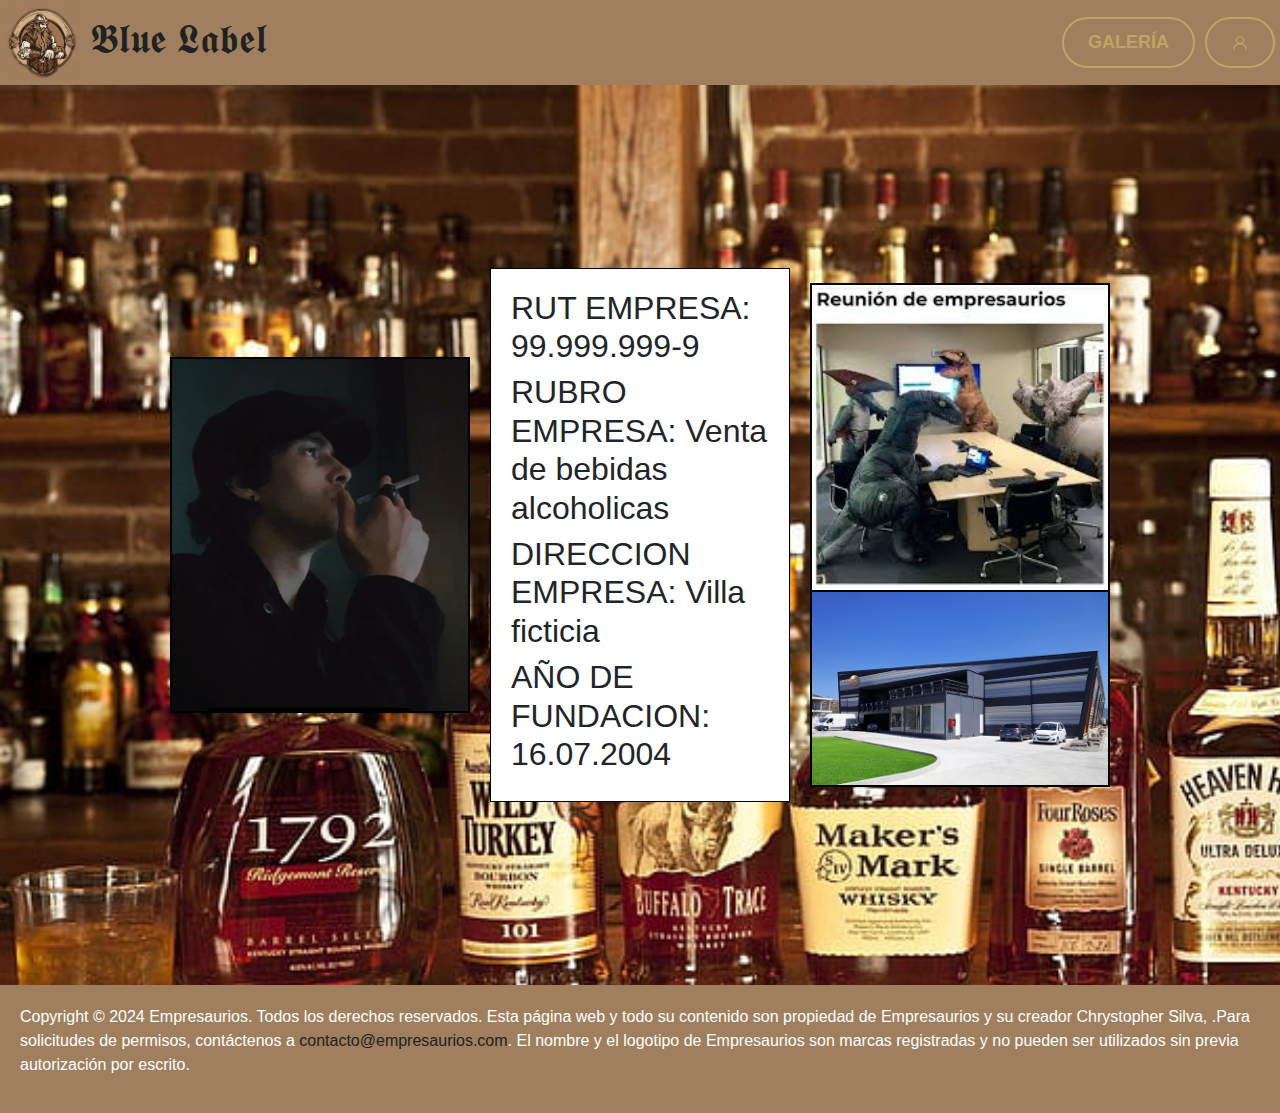
==== index.html @ cc979e2a "Agrega Bootstrap" ====
<!DOCTYPE html>
<html lang="en">
<head>
    <meta name="autor" content="ChrystopherSilva">
    <meta charset="UTF-8">
    <meta name="viewport" content="width=device-width, initial-scale=1.0">
    <title>BlueLadel</title>
    <link href="https://cdn.jsdelivr.net/npm/bootstrap@5.3.3/dist/css/bootstrap.min.css" rel="stylesheet" integrity="sha384-QWTKZyjpPEjISv5WaRU9OFeRpok6YctnYmDr5pNlyT2bRjXh0JMhjY6hW+ALEwIH" crossorigin="anonymous">
    <link href="Estilos/estilos.css" rel="stylesheet" />
</head>






<body class="content" background="Imagenes/fondo.jpg" style="background-size: cover;">
    <header> <!-- en esta seccion esta el logo de la pagina -->
        <a href="index.html"   class="logo">
            <img name="logo" src="Imagenes/Logo.png" alt="Logo" />
            <h1 class="titulo" name="titulo">𝕭𝖑𝖚𝖊 𝕷𝖆𝖇𝖊𝖑</h1>
        </a>
        <nav >
            <ul>
                <li>
                    <a href="galeria.html">
                        <button  href="galeria.html" class="button">GALERÍA</button>
                    </a>
                </li>
                <li>
                    <a href="login.html">
                        <!-- saque este boton de una pagina la cual muestra botones es este el link-->
                        <!-- https://uiverse.io/akshat-patel28/brown-panther-60 -->
                        <button href="login.html" class="button">
                            <svg xmlns="http://www.w3.org/2000/svg" width="1em" height="1em" viewBox="0 0 24 24" stroke-width="0" fill="currentColor" stroke="currentColor" class="icon">
                                <path d="M12 2.5a5.5 5.5 0 0 1 3.096 10.047 9.005 9.005 0 0 1 5.9 8.181.75.75 0 1 1-1.499.044 7.5 7.5 0 0 0-14.993 0 .75.75 0 0 1-1.5-.045 9.005 9.005 0 0 1 5.9-8.18A5.5 5.5 0 0 1 12 2.5ZM8 8a4 4 0 1 0 8 0 4 4 0 0 0-8 0Z"></path>
                            </svg>
                        </button>
                    </a>
                </li>
            </ul>
        </nav>
    </header>
    <main>
        <div>
            <div class="container">
                <div class="square">
                    <div class="image-container">
                        <img src="Imagenes/yo.jpg" class="image">
                    </div>
                </div>
                <div class="square">
                    <div class="info-container">
                        <h2>RUT EMPRESA: 99.999.999-9</h2>
                        <h2>RUBRO EMPRESA: Venta de bebidas alcoholicas</h2>
                        <h2>DIRECCION EMPRESA: Villa ficticia</h2>
                        <h2>AÑO DE FUNDACION: 16.07.2004</h2>
                    </div>
                </div>
                <div class="square">
                    <div class="image-container">
                        <img src="Imagenes/empresaurios.jfif" class="image">
                    </div>
                    <div class="image-container">
                        <img src="Imagenes/empresa.jpg" class="image">
                    </div>
                </div>
            </div>
        </div>
    </main>
    <footer>
        <p >Copyright © 2024 Empresaurios. Todos los derechos reservados. Esta página web y
            todo su contenido son propiedad de Empresaurios y su creador Chrystopher Silva, 
            .Para solicitudes de permisos, contáctenos a <a href="mailto:contacto@empresaurios.com">
            contacto@empresaurios.com</a>. El nombre y el logotipo de Empresaurios son marcas 
            registradas y no pueden ser utilizados sin previa autorización por escrito.
        </p>
    </footer>






    <script src="https://cdn.jsdelivr.net/npm/bootstrap@5.3.3/dist/js/bootstrap.bundle.min.js" integrity="sha384-YvpcrYf0tY3lHB60NNkmXc5s9fDVZLESaAA55NDzOxhy9GkcIdslK1eN7N6jIeHz" crossorigin="anonymous"></script>
</body>
</html>
---- Estilos/estilos.css ----
/*------------------------------------------------------------------------*/
/*------------------------------------------------------------------------*/
body{
    font-family: sans-serif;
    margin: 0;
}

header {
    background-color: #a07f5e; /* Color de fondo del encabezado */
    padding: 5px;
    display: flex;
    justify-content: space-between;
    align-items: center;
    min-height: auto;
}

a{
    text-decoration: none;
    color:#212121
}

.logo{
    display: flex;
    align-items: center;
}
.logo img {
    height: 75px;
    margin-right: 10px;
}


/*------------------------------------------------------------------------*/
/*------------------------------------------------------------------------*/
/* contiene nav*/
nav {
    display: flex;
    justify-content: center;
    align-items: center;
}

nav ul {
    list-style-type: none;
    margin: 0;
    padding: 0;
    display: flex;
}

nav ul li {
    margin-left: 10px;
}

nav ul li:first-child {
    margin-left: 0;
}        
/*------------------------------------------------------------------------*/
/*------------------------------------------------------------------------*/
/* contiene los botones del menu*/

.button {
    cursor: pointer;
    position: relative;
    padding: 10px 24px;
    font-size: 18px;
    color: rgb(193, 163, 98);
    border: 2px solid rgb(193, 163, 98);
    border-radius: 34px;
    background-color: transparent;
    font-weight: 600;
    transition: all 0.3s cubic-bezier(0.23, 1, 0.320, 1);
    overflow: hidden;
    }
    .button::before {
    content: '';
    position: absolute;
    inset: 0;
    margin: auto;
    width: 50px;
    height: 50px;
    border-radius: inherit;
    scale: 0;
    z-index: -1;
    background-color: rgb(193, 163, 98);
    transition: all 0.6s cubic-bezier(0.23, 1, 0.320, 1);
    }
    .button:hover::before {
    scale: 3;
    }
    .button:hover {
    color: #212121;
    
    scale: 1.1;
    box-shadow: 0 0px 20px rgb(161,126,126);
    }
    .button:active {
    scale: 1;
    }


.content {
    flex: 2; /* Hace que el contenido ocupe todo el espacio restante */
}
/*------------------------------------------------------------------------*/
/*------------------------------------------------------------------------*/
footer {
    background-color: #a07f5e;
    color: #fff;
    padding: 20px;
    text-align: left;
    bottom: 0;


}

.footer-text {
    font-size: 0.2em; /* Tamaño de fuente reducido */
    line-height: 1.5;
}

.footer-text p {
    font-size: 0.2em; /* Tamaño de fuente más pequeño para el párrafo */
    margin: 0; /* Eliminar el margen predeterminado del párrafo */
    padding: 0; /* Eliminar el padding predeterminado del párrafo */
}

.footer-text a {
    color: #fff;
    text-decoration: underline;
}

.footer-text a:hover {
    color: #ccc;
}

/* Estilos adicionales para el texto de copyright */
.copyright-text {
    position: initial;
    bottom: 5px; /* Colocar en la esquina inferior izquierda */
    left: 20px; /* Colocar en la esquina inferior izquierda */
    margin: 0;
}
/*------------------------------------------------------------------------*/
/*------------------------------------------------------------------------*/
main {
    display: flex;
    justify-content: center;
    align-items: center;
}

.login{
    border: 1px solid black;/*--le genera un borde--*/
    width: 400px;/*--para el tamaño--*/
    height: 500px;
    background-image: url('assets/login.png');
    /*--no me funciono pero queria ponerle un fondo al login y no logre use videos que tengo guardados en mi instagram--*/
    color: white;
    border-radius: 20px;
    box-shadow: 0px 0px 20px rgba(0,0,0,0,75);
    background-size: cover;
    background-position: center;
    overflow: hidden;
}
form{
    display: block;
    box-sizing: border-box;
    padding: 40px;
    width: 100%;
    height: 100%;
    backdrop-filter: brightness(40%);
    flex-direction: column;
    display: flex;
    gap: 5px;
    background-position: center;
}
.LOG {font-weight: normal;
    font-size: 24px;
    text-shadow: 0px 0px 2px rgba(0,0,0,0,5);
    margin-bottom: 60px;
}
label{
    color: rgba(255,255,255,0.8);
    text-transform: uppercase;
    font-size: 10px;
    letter-spacing: 2px;
    padding-left: 10px;
}
input{
    background-color: rgba(255,255,255,0.3);
    height: 40px;
    line-height: 40px;
    border-radius: 20px;
    padding: 0px 20px;
    border: none;
    margin-bottom: 20px;
    color: white;

}


/*------------------------------------------------------------------------*/
/*-------------------------------GALERIA-----------------------------------------*/
.galeria{
    display: grid;
    grid-template-columns: repeat(3,1fr);
    gap: 20px;
}
.alcohol{
    border-radius: 10px;
    background-color: wheat;
    width: 350px;

}
.alcohol:hover{
    box-shadow: 0 10px 20px rgba(0,0,0,0.20);

}
.alcohol img{
    width: 100%;
    height: 300px;
    object-fit: cover;
    border-radius: 10px 10px 0 0;


}
.container {
    display: flex;
    justify-content: center;
    align-items: center;
    height: 100vh;
  }
  
  .square {
    border: 1px solid black;
    background-color: white;
    width: 300px;
    height: auto;
    margin: 10px;
  }
  
  .image-container {
    width: 100%;
    height: 100%;
  }
  
  .image {
    width: 100%;
    height: 100%;
    object-fit: cover;
    border: 1px solid black;
  }
  
  .info-container {
    padding: 20px;
  }
/*------------------------------------------------------------------------*/
/*------------------------------------------------------------------------*/
@media(max-width:700px){
    header{
        flex-direction: column;
    }

    nav{
        padding: 10px 0px;
    }
}
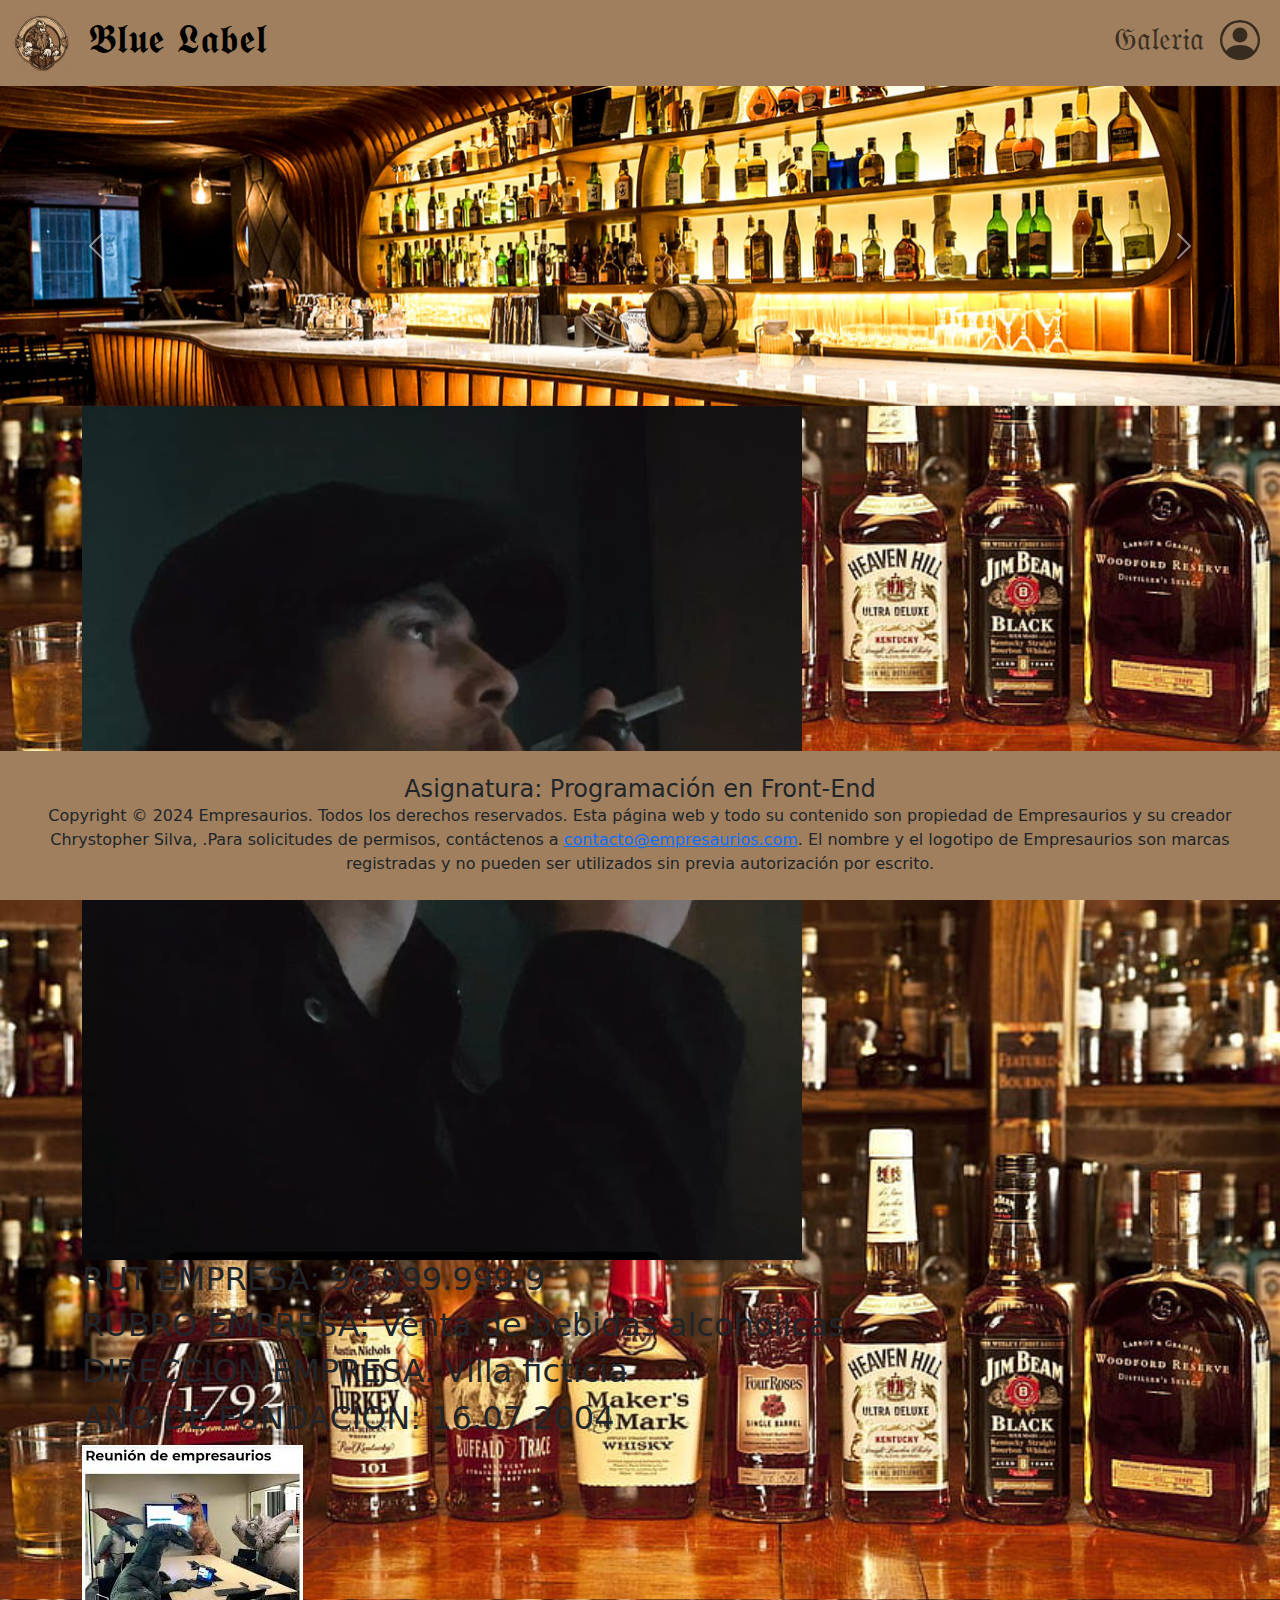
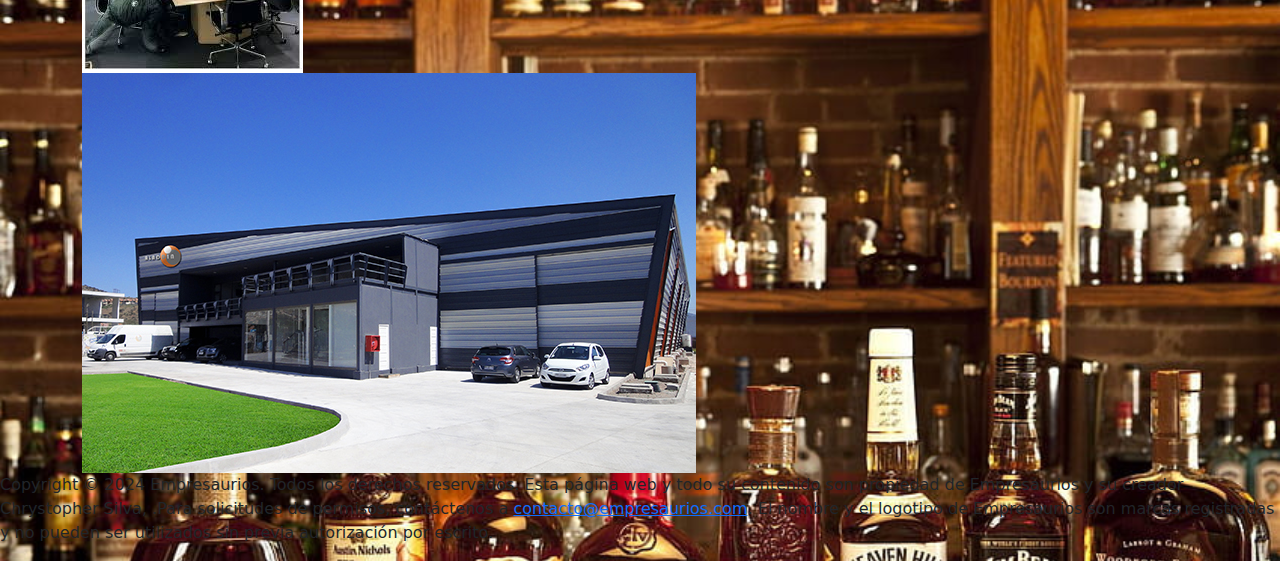
==== commit 3ed2f9c7: "Agrega todas las imagenes y personaliza el footer y el header" ====
--- a/index.html
+++ b/index.html
@@ -6,41 +6,71 @@
     <meta name="viewport" content="width=device-width, initial-scale=1.0">
     <title>BlueLadel</title>
     <link href="https://cdn.jsdelivr.net/npm/bootstrap@5.3.3/dist/css/bootstrap.min.css" rel="stylesheet" integrity="sha384-QWTKZyjpPEjISv5WaRU9OFeRpok6YctnYmDr5pNlyT2bRjXh0JMhjY6hW+ALEwIH" crossorigin="anonymous">
-    <link href="Estilos/estilos.css" rel="stylesheet" />
+    <link rel="stylesheet" href="estilos.css"> <!-- Agregar la referencia al archivo CSS -->
 </head>
 
+<!------------------------------------------------------------------------------------------------------------->
+<!------------------------------------------------------------------------------------------------------------->
+
+<body class="content" background="Imagenes/fondo.jpg" style="background-size: 100%;">
+<!--                       Es la imagen de fondo del sitio                        -->    
+    
+<!------------------------------------------------------------------------------------------------------------->
+<!--                                               NavBar                                                    -->
+
+<nav class="navbar navbar-expand-lg" style="background-color: #a07f5e;">
+    <div class="container-fluid">
+        <a class="navbar-brand" href="Imagenes/Logo.png">
+            <img src="Imagenes/Logo.png" width="60" height="60"/>
+        </a>
+        <a class="navbar-brand" href="index.html">
+            <h1>𝕭𝖑𝖚𝖊 𝕷𝖆𝖇𝖊𝖑</h1>
+        </a>
+        <button class="navbar-toggler" type="button" data-bs-toggle="collapse" data-bs-target="#navbarNavAltMarkup" aria-controls="navbarNavAltMarkup" aria-expanded="false" aria-label="Toggle navigation">
+            <span class="navbar-toggler-icon"></span>
+        </button>
+        <div class="collapse navbar-collapse justify-content-end" id="navbarNavAltMarkup" >
+            <div class="navbar-nav">
+                <a class="nav-link text-center" href="galeria.html" ><h2>𝔊𝔞𝔩𝔢𝔯𝔦𝔞</h2></a>
+                <a class="nav-link text-center" href="login.html" >
+                    <svg xmlns="http://www.w3.org/2000/svg" width="40" height="40" fill="currentColor" class="bi bi-person-circle" viewBox="0 0 16 16">
+                        <path d="M11 6a3 3 0 1 1-6 0 3 3 0 0 1 6 0"/>
+                        <path fill-rule="evenodd" d="M0 8a8 8 0 1 1 16 0A8 8 0 0 1 0 8m8-7a7 7 0 0 0-5.468 11.37C3.242 11.226 4.805 10 8 10s4.757 1.225 5.468 2.37A7 7 0 0 0 8 1"/>
+                    </svg>
+                </a>
+            </div>
+        </div>
+    </div>
+</nav>
+
+<!------------------------------------------------------------------------------------------------------------->
+<!--                                             carousel                                                    -->
+
+<div id="carouselExample" class="carousel slide">
+    <div class="carousel-inner">
+    <div class="carousel-item active">
+        <img src="Imagenes/carruselindex1.jpg" class="d-block w-100" alt="Imagen no encontrada">
+    </div>
+    <div class="carousel-item">
+        <img src="Imagenes/carruselindex2.jpg" class="d-block w-100" alt="Imagen no encontrada">
+    </div>
+    <div class="carousel-item">
+        <img src="Imagenes/carruselindex3.jpg" class="d-block w-100" alt="Imagen no encontrada">
+    </div>
+    </div>
+    <button class="carousel-control-prev" type="button" data-bs-target="#carouselExample" data-bs-slide="prev">
+    <span class="carousel-control-prev-icon" aria-hidden="true"></span>
+    <span class="visually-hidden">Previous</span>
+    </button>
+    <button class="carousel-control-next" type="button" data-bs-target="#carouselExample" data-bs-slide="next">
+    <span class="carousel-control-next-icon" aria-hidden="true"></span>
+    <span class="visually-hidden">Next</span>
+    </button>
+</div>
+
+<!------------------------------------------------------------------------------------------------------------->
 
 
-
-
-
-<body class="content" background="Imagenes/fondo.jpg" style="background-size: cover;">
-    <header> <!-- en esta seccion esta el logo de la pagina -->
-        <a href="index.html"   class="logo">
-            <img name="logo" src="Imagenes/Logo.png" alt="Logo" />
-            <h1 class="titulo" name="titulo">𝕭𝖑𝖚𝖊 𝕷𝖆𝖇𝖊𝖑</h1>
-        </a>
-        <nav >
-            <ul>
-                <li>
-                    <a href="galeria.html">
-                        <button  href="galeria.html" class="button">GALERÍA</button>
-                    </a>
-                </li>
-                <li>
-                    <a href="login.html">
-                        <!-- saque este boton de una pagina la cual muestra botones es este el link-->
-                        <!-- https://uiverse.io/akshat-patel28/brown-panther-60 -->
-                        <button href="login.html" class="button">
-                            <svg xmlns="http://www.w3.org/2000/svg" width="1em" height="1em" viewBox="0 0 24 24" stroke-width="0" fill="currentColor" stroke="currentColor" class="icon">
-                                <path d="M12 2.5a5.5 5.5 0 0 1 3.096 10.047 9.005 9.005 0 0 1 5.9 8.181.75.75 0 1 1-1.499.044 7.5 7.5 0 0 0-14.993 0 .75.75 0 0 1-1.5-.045 9.005 9.005 0 0 1 5.9-8.18A5.5 5.5 0 0 1 12 2.5ZM8 8a4 4 0 1 0 8 0 4 4 0 0 0-8 0Z"></path>
-                            </svg>
-                        </button>
-                    </a>
-                </li>
-            </ul>
-        </nav>
-    </header>
     <main>
         <div>
             <div class="container">
@@ -77,11 +107,27 @@
         </p>
     </footer>
 
+<!------------------------------------------------------------------------------------------------------------->
+<!--                                          Footer                                                         -->   
 
+<nav>
+    <footer class="p-4 text-center fixed-bottom" style="background-color: #a07f5e;">
+        <div>
+            <h4 class="card-title">Asignatura: Programación en Front-End</h4>
+            <p class="card-text">Copyright © 2024 Empresaurios. Todos los derechos reservados. Esta página web y
+                todo su contenido son propiedad de Empresaurios y su creador Chrystopher Silva, 
+                .Para solicitudes de permisos, contáctenos a <a href="mailto:contacto@empresaurios.com">
+                contacto@empresaurios.com</a>. El nombre y el logotipo de Empresaurios son marcas 
+                registradas y no pueden ser utilizados sin previa autorización por escrito.
+            </p>
+        </div>
+    </footer>
+</nav>
 
-
-
+<!------------------------------------------------------------------------------------------------------------->
+<!------------------------------------------------------------------------------------------------------------->
 
     <script src="https://cdn.jsdelivr.net/npm/bootstrap@5.3.3/dist/js/bootstrap.bundle.min.js" integrity="sha384-YvpcrYf0tY3lHB60NNkmXc5s9fDVZLESaAA55NDzOxhy9GkcIdslK1eN7N6jIeHz" crossorigin="anonymous"></script>
+
 </body>
 </html>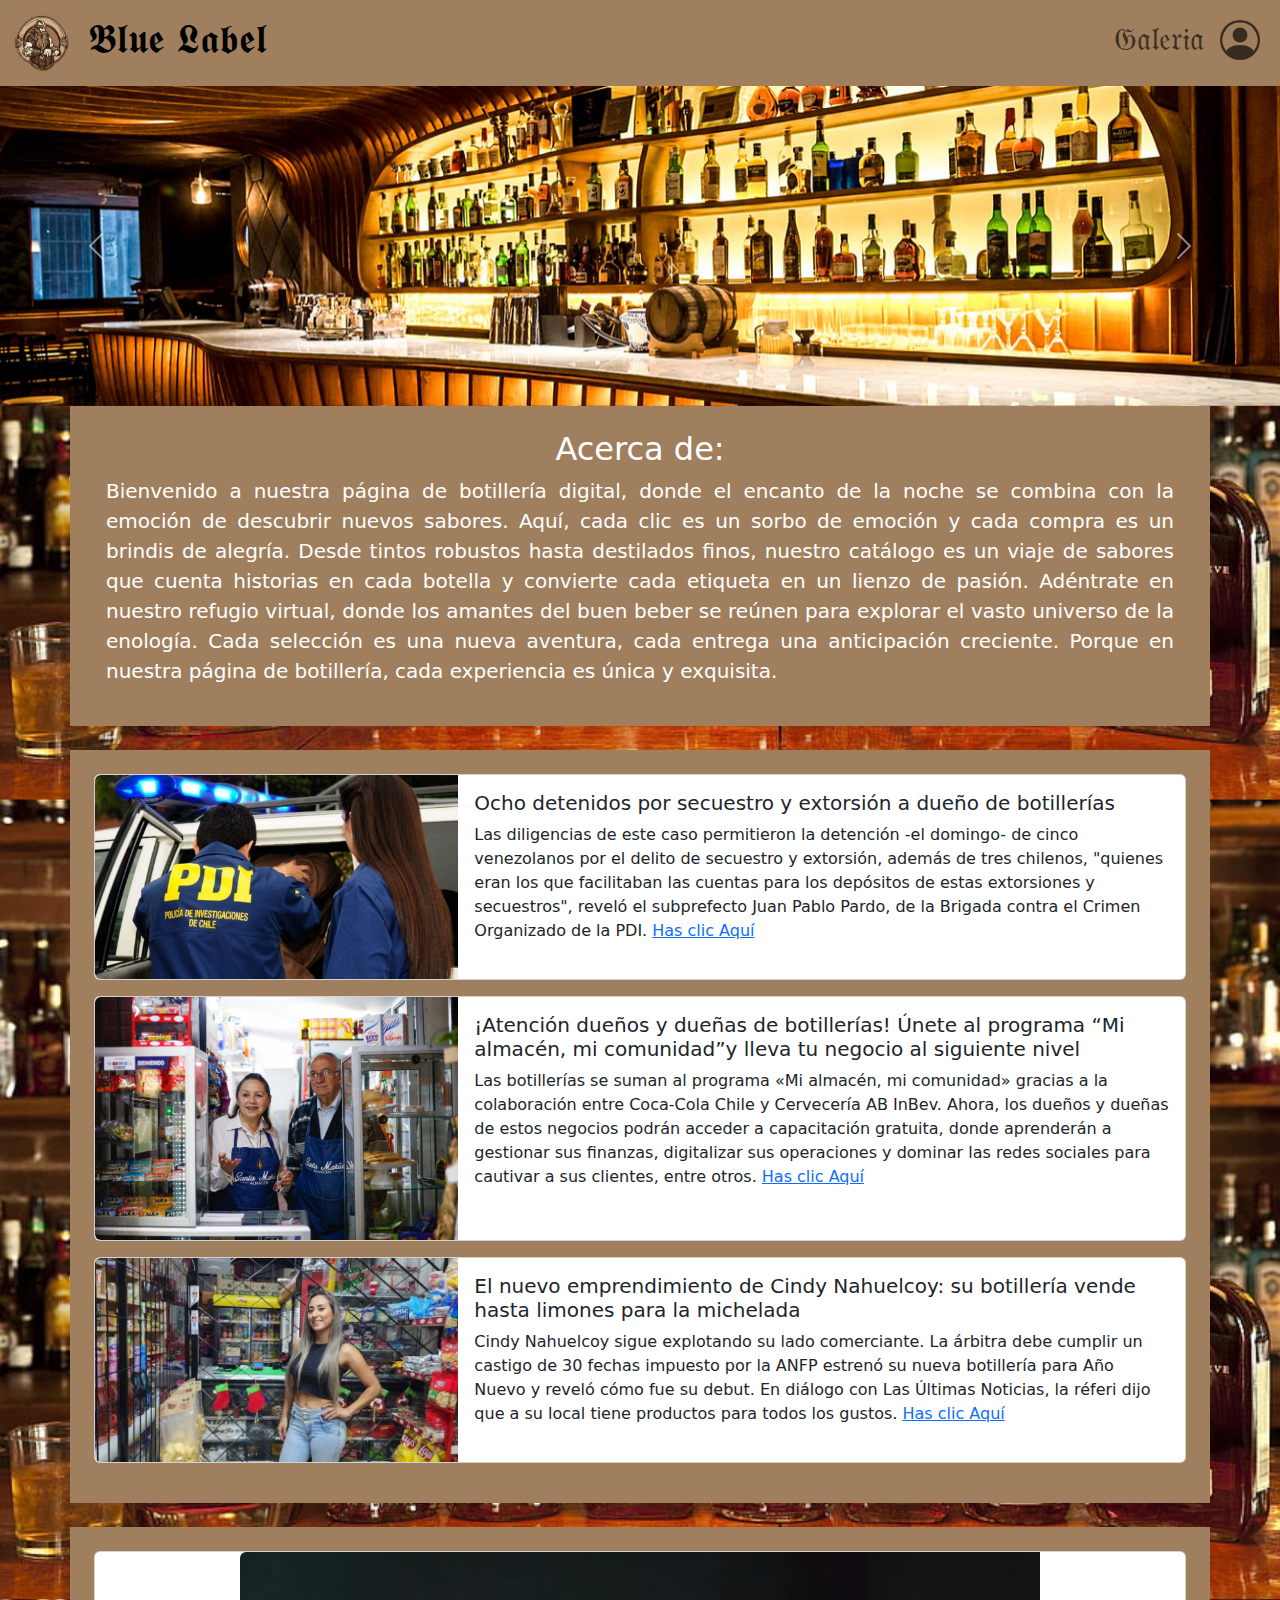
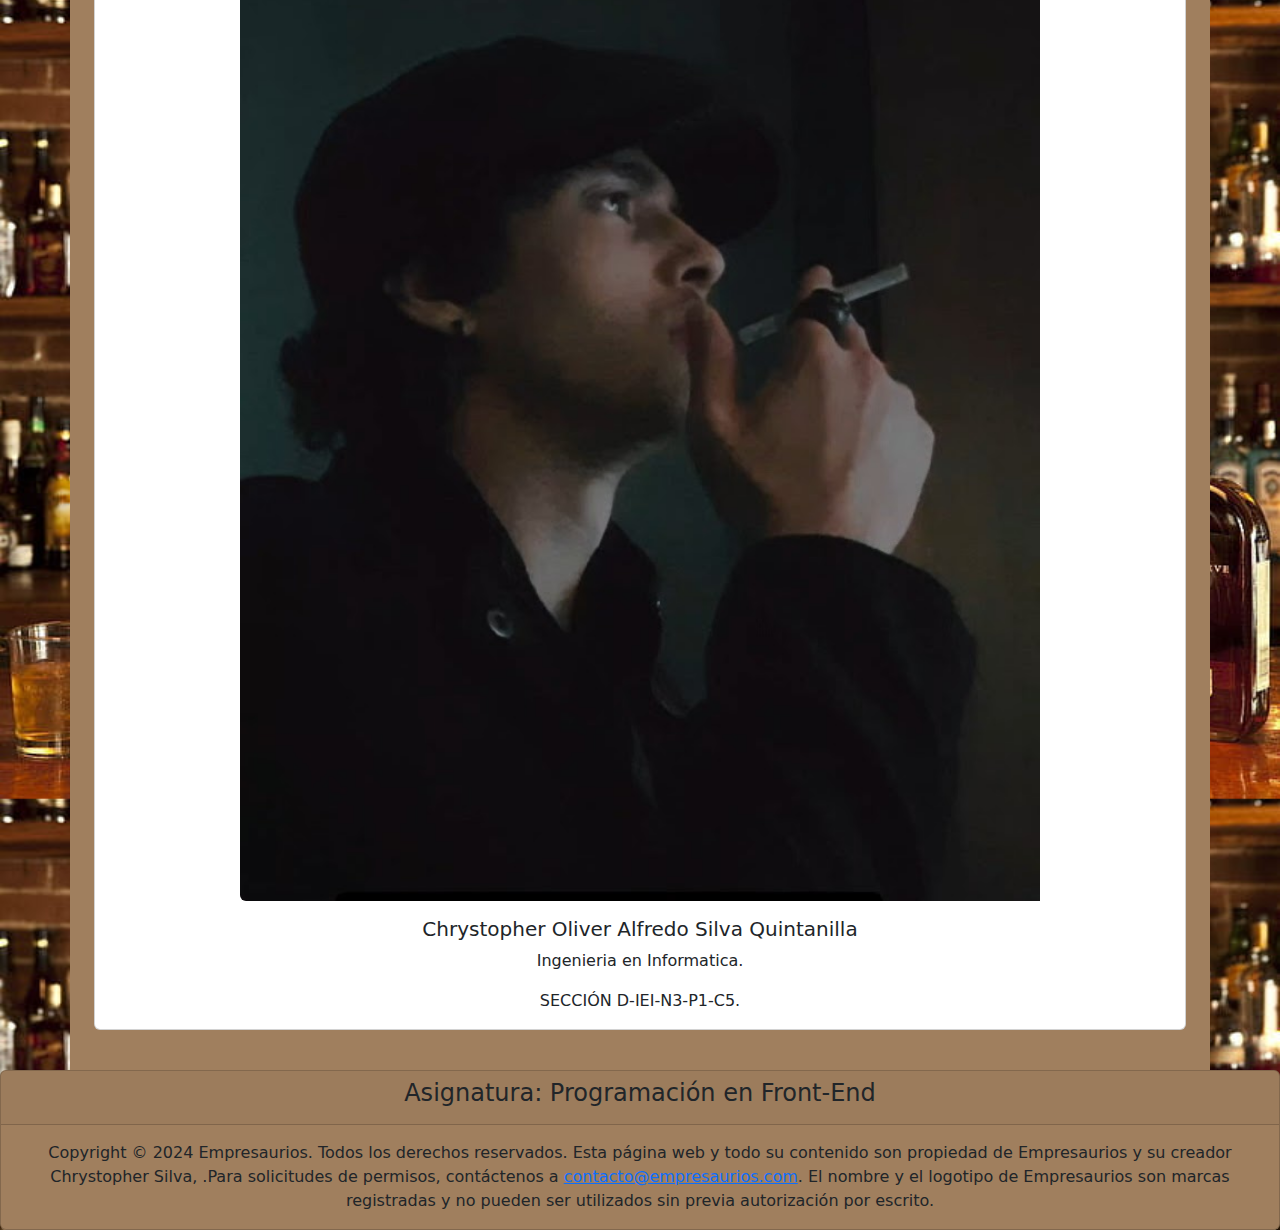
==== commit a19949e7: "Terminado :)" ====
--- a/index.html
+++ b/index.html
@@ -6,7 +6,7 @@
     <meta name="viewport" content="width=device-width, initial-scale=1.0">
     <title>BlueLadel</title>
     <link href="https://cdn.jsdelivr.net/npm/bootstrap@5.3.3/dist/css/bootstrap.min.css" rel="stylesheet" integrity="sha384-QWTKZyjpPEjISv5WaRU9OFeRpok6YctnYmDr5pNlyT2bRjXh0JMhjY6hW+ALEwIH" crossorigin="anonymous">
-    <link rel="stylesheet" href="estilos.css"> <!-- Agregar la referencia al archivo CSS -->
+    <link rel="stylesheet" href="Estilos/estilos.css"> <!-- Agregar la referencia al archivo CSS -->
 </head>
 
 <!------------------------------------------------------------------------------------------------------------->
@@ -69,59 +69,99 @@
 </div>
 
 <!------------------------------------------------------------------------------------------------------------->
+<!--                                        Texto informativo                         -->
 
+<div class="container" style="background-color: #a07f5e;">
+    <div class="p-4   text-white" style="font-size: 20px; text-align: justify;" >
+        <h2 class="text-center" font-size: 25px;">Acerca de:</h2>
+        <p>
+            Bienvenido a nuestra página de botillería digital, donde el encanto de la noche se combina con la emoción de descubrir nuevos sabores. Aquí, cada clic es un sorbo de emoción y cada compra es un brindis de alegría. Desde tintos robustos hasta destilados finos, nuestro catálogo es un viaje de sabores que cuenta historias en cada botella y convierte cada etiqueta en un lienzo de pasión. Adéntrate en nuestro refugio virtual, donde los amantes del buen beber se reúnen para explorar el vasto universo de la enología. Cada selección es una nueva aventura, cada entrega una anticipación creciente. Porque en nuestra página de botillería, cada experiencia es única y exquisita.        </p>
+    </div>
+</div>
+<br>
 
-    <main>
-        <div>
-            <div class="container">
-                <div class="square">
-                    <div class="image-container">
-                        <img src="Imagenes/yo.jpg" class="image">
-                    </div>
-                </div>
-                <div class="square">
-                    <div class="info-container">
-                        <h2>RUT EMPRESA: 99.999.999-9</h2>
-                        <h2>RUBRO EMPRESA: Venta de bebidas alcoholicas</h2>
-                        <h2>DIRECCION EMPRESA: Villa ficticia</h2>
-                        <h2>AÑO DE FUNDACION: 16.07.2004</h2>
-                    </div>
-                </div>
-                <div class="square">
-                    <div class="image-container">
-                        <img src="Imagenes/empresaurios.jfif" class="image">
-                    </div>
-                    <div class="image-container">
-                        <img src="Imagenes/empresa.jpg" class="image">
-                    </div>
-                </div>
+<!------------------------------------------------------------------------------------------------------------->
+<!------------------------------------------------------------------------------------------------------------>
+<div class="container p-4" style="background-color: #a07f5e;">
+    <div class="card mb-3"  style="size-adjust: absulote;">
+        <div class="row g-0">
+        <div class="col-md-4">
+            <img src="Imagenes/noticia1.jpeg" class="img-fluid rounded-start" alt="imagen">
+        </div>
+        <div class="col-md-8">
+            <div class="card-body">
+            <h5 class="card-title">Ocho detenidos por secuestro y extorsión a dueño de botillerías</h5>
+            <p class="card-text">
+                Las diligencias de este caso permitieron la detención -el domingo- de cinco venezolanos por el delito de secuestro y extorsión, además de tres chilenos, "quienes eran los que facilitaban las cuentas para los depósitos de estas extorsiones y secuestros", reveló el subprefecto Juan Pablo Pardo, de la Brigada contra el Crimen Organizado de la PDI.
+                <a href="https://cooperativa.cl/noticias/pais/policial/secuestros/ocho-detenidos-por-secuestro-y-extorsion-a-dueno-de-botillerias/2024-03-25/135243.html">Has clic Aquí</a>
+            </p>
             </div>
         </div>
-    </main>
-    <footer>
-        <p >Copyright © 2024 Empresaurios. Todos los derechos reservados. Esta página web y
-            todo su contenido son propiedad de Empresaurios y su creador Chrystopher Silva, 
-            .Para solicitudes de permisos, contáctenos a <a href="mailto:contacto@empresaurios.com">
-            contacto@empresaurios.com</a>. El nombre y el logotipo de Empresaurios son marcas 
-            registradas y no pueden ser utilizados sin previa autorización por escrito.
-        </p>
-    </footer>
+        </div>
+    </div>
+    <div class="card mb-3"  style="size-adjust: absulote;">
+        <div class="row g-0">
+        <div class="col-md-4">
+            <img src="Imagenes/noticia2.jpg" class="img-fluid rounded-start" alt="imagen">
+        </div>
+        <div class="col-md-8">
+            <div class="card-body">
+            <h5 class="card-title">¡Atención dueños y dueñas de botillerías! Únete al programa “Mi almacén, mi comunidad”y lleva tu negocio al siguiente nivel</h5>
+            <p class="card-text">
+                Las botillerías se suman al programa «Mi almacén, mi comunidad» gracias a la colaboración entre Coca-Cola Chile y Cervecería AB InBev. Ahora, los dueños y dueñas de estos negocios podrán acceder a capacitación gratuita, donde aprenderán a gestionar sus finanzas, digitalizar sus operaciones y dominar las redes sociales para cautivar a sus clientes, entre otros.                
+                <a href="https://g5noticias.cl/2024/04/30/atencion-duenos-y-duenas-de-botillerias-unete-al-programa-mi-almacen-mi-comunidady-lleva-tu-negocio-al-siguiente-nivel/">Has clic Aquí</a>
+            </p>
+            </div>
+        </div>
+        </div>
+    </div>
+    <div class="card mb-3"  style="size-adjust: absulote;">
+        <div class="row g-0">
+        <div class="col-md-4">
+            <img src="Imagenes/noticia3.webp" class="img-fluid rounded-start" alt="imagen">
+        </div>
+        <div class="col-md-8">
+            <div class="card-body">
+            <h5 class="card-title">El nuevo emprendimiento de Cindy Nahuelcoy: su botillería vende hasta limones para la michelada</h5>
+            <p class="card-text">
+                Cindy Nahuelcoy sigue explotando su lado comerciante. La árbitra debe cumplir un castigo de 30 fechas impuesto por la ANFP estrenó su nueva botillería para Año Nuevo y reveló cómo fue su debut. En diálogo con Las Últimas Noticias, la réferi dijo que a su local tiene productos para todos los gustos.
+                <a href="https://redgol.cl/noticias/el-nuevo-emprendimiento-de-cindy-nahuelcoy-su-botilleria-vende-hasta-limones-para-la-michelada-20240105-RDG-250344.html">Has clic Aquí</a>
+            </p>
+            </div>
+        </div>
+        </div>
+    </div>
+</div>
+<br>
+<!------------------------------------------------------------------------------------------------------------->
+<!------------------------------------------------------------------------------------------------------------->
 
+<div class="container p-4" style="background-color: #a07f5e;">
+    <div class="card mb-3  justify-content-center">
+        <img src="Imagenes/yo.jpg" class="img-fluid rounded-start  mx-auto" alt="yo" width="800" height="800">
+        <div class="card-body">
+        <h5 class="card-title  text-center">Chrystopher Oliver Alfredo Silva Quintanilla</h5>
+        <p class="card-text  text-center">Ingenieria en Informatica.</p>
+        <p class="card-text text-center">SECCIÓN D-IEI-N3-P1-C5.</p>
+        </div>
+    </div>
+</div>
 <!------------------------------------------------------------------------------------------------------------->
 <!--                                          Footer                                                         -->   
 
 <nav>
-    <footer class="p-4 text-center fixed-bottom" style="background-color: #a07f5e;">
-        <div>
-            <h4 class="card-title">Asignatura: Programación en Front-End</h4>
-            <p class="card-text">Copyright © 2024 Empresaurios. Todos los derechos reservados. Esta página web y
-                todo su contenido son propiedad de Empresaurios y su creador Chrystopher Silva, 
-                .Para solicitudes de permisos, contáctenos a <a href="mailto:contacto@empresaurios.com">
-                contacto@empresaurios.com</a>. El nombre y el logotipo de Empresaurios son marcas 
-                registradas y no pueden ser utilizados sin previa autorización por escrito.
-            </p>
+    <div class="card text-center"style="background-color: #a07f5e;">
+        <div class="card-header">
+            <h4>Asignatura: Programación en Front-End</h4> 
         </div>
-    </footer>
+        <div class="card-body">
+        <p class="card-text">Copyright © 2024 Empresaurios. Todos los derechos reservados. Esta página web y
+            todo su contenido son propiedad de Empresaurios y su creador Chrystopher Silva, 
+            .Para solicitudes de permisos, contáctenos a <a href="mailto:contacto@empresaurios.com">
+            contacto@empresaurios.com</a>. El nombre y el logotipo de Empresaurios son marcas 
+            registradas y no pueden ser utilizados sin previa autorización por escrito.</p>
+        </div>
+    </div>
 </nav>
 
 <!------------------------------------------------------------------------------------------------------------->
--- a/Estilos/estilos.css
+++ b/Estilos/estilos.css
@@ -0,0 +1,45 @@
+
+/*                           FORMULARIO DEL LOGIN                                     */
+/*                        Estilos para el formulario                                  */
+    .login-form {
+    display: block;
+    box-sizing: border-box;
+    padding: 40px;
+    width: 400px; /* Ancho de la caja sombreada */
+    height: 500px; /* Alto de la caja sombreada */
+    backdrop-filter: brightness(40%);
+    flex-direction: column;
+    display: flex;
+    gap: 20px; /* Espacio entre cada elemento */
+    background-position: center;
+    justify-content: center; /* Centrar verticalmente */
+    align-items: center; /* Centrar horizontalmente */
+    border-radius: 40%; /* Le Agrega un borde redondo a la caja contenedora de l formulario*/
+}
+
+.login-heading {
+    font-weight: normal;
+    font-size: 24px;
+    text-shadow: 0px 0px 2px rgba(0, 0, 0, 0.5);
+    margin-bottom: 60px;
+    color: #ffffff; /* Cambiar color del texto */
+}
+
+.login-form label {
+    color: rgba(255, 255, 255, 0.8);
+    text-transform: uppercase;
+    font-size: 10px;
+    letter-spacing: 2px;
+    padding-left: 10px;
+}
+
+.login-form input {
+    background-color: rgba(255, 255, 255, 0.3);
+    height: 40px;
+    line-height: 40px;
+    border-radius: 20px;
+    padding: 0px 20px;
+    border: none;
+    margin-bottom: 20px;
+    color: #ffffff; /* Cambiar color del texto */
+}